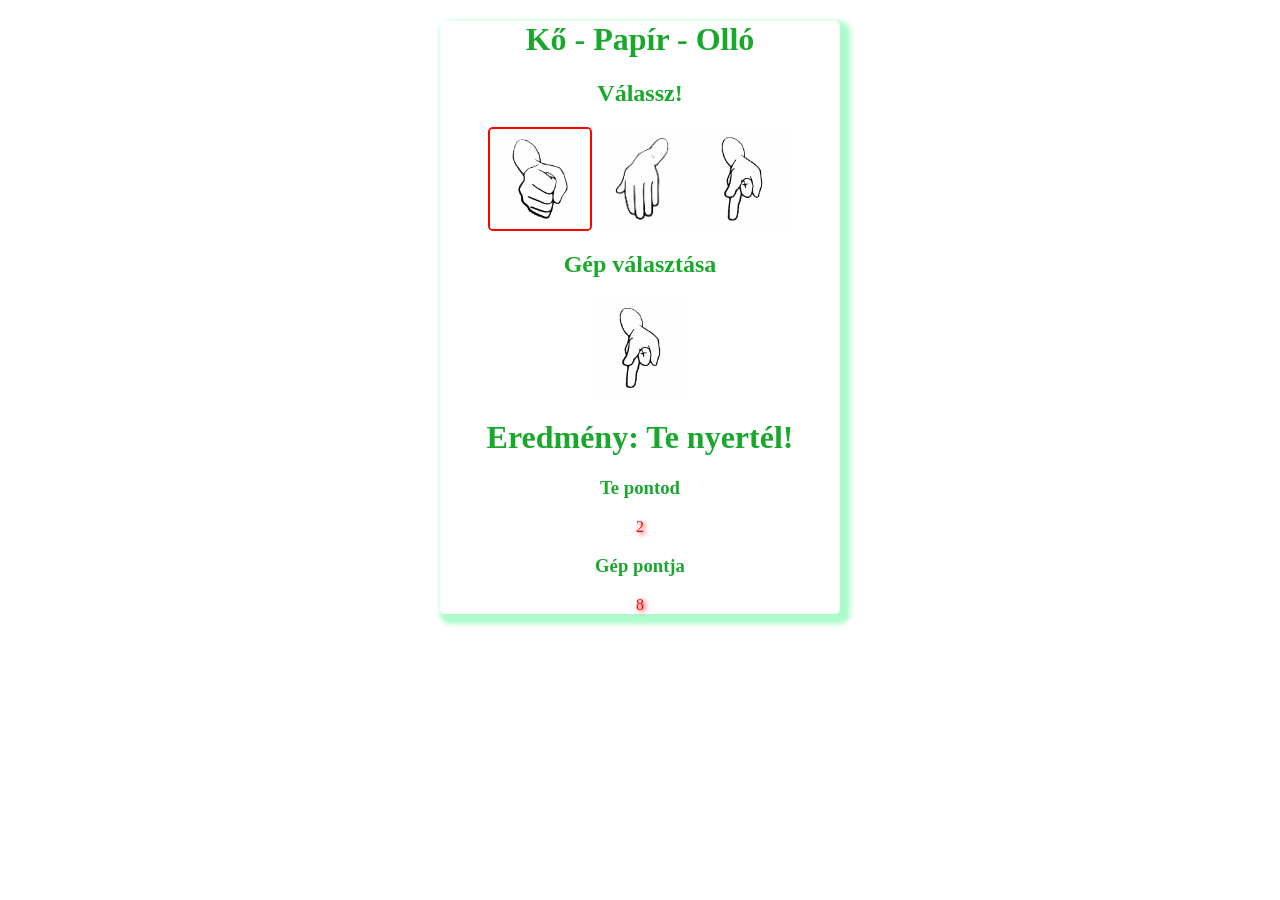
==== index.html @ 442c2637 "Add initial HTML, CSS, and PNG image for Kő - Papír - Olló game - Created index.html with basic stru" ====
<!DOCTYPE html>
<html lang="en">
<head>
    <meta charset="UTF-8">
    <meta name="viewport" content="width=device-width, initial-scale=1.0">
    <title>Document</title>
    <link rel="stylesheet" href="style.css">
</head>
<body>
    <div class="container">
        <div class="box">
            <h1>Kő - Papír - Olló</h1>
            <h2>Válassz!</h2>
            <div class="kepek">
                <img id="ko" src="img/ko.png">
                <img src="img/papir.png">
                <img src="img/ollo.png">
            </div>
            <h2>Gép választása</h2>
            <div class="kepek">
                <img src="img/ollo.png">
            </div>
            
            <h1>Eredmény: Te nyertél!</h1>
            <h3>Te pontod</h3>
            <p>2</p>
            <h3>Gép pontja</h3>
            <p>8</p>
        </div>
    </div>
</body>
</html>
---- style.css ----
.container{
    text-align: center;
    color: #19a82c;
    
}
.box{
    width: 400px;
    margin: 0 auto;
    border-radius: 5px;
    box-shadow: #abfbcb 5px 5px 5px 5px;
}
img{
    width: 100px;
    border-radius: 5px;
}
.kepek{
    display: flex;
    justify-content: center;
}
p{
    color: red;
    text-shadow: 2px 2px 5px red;
}
#ko{
    border: 2px solid red;
}
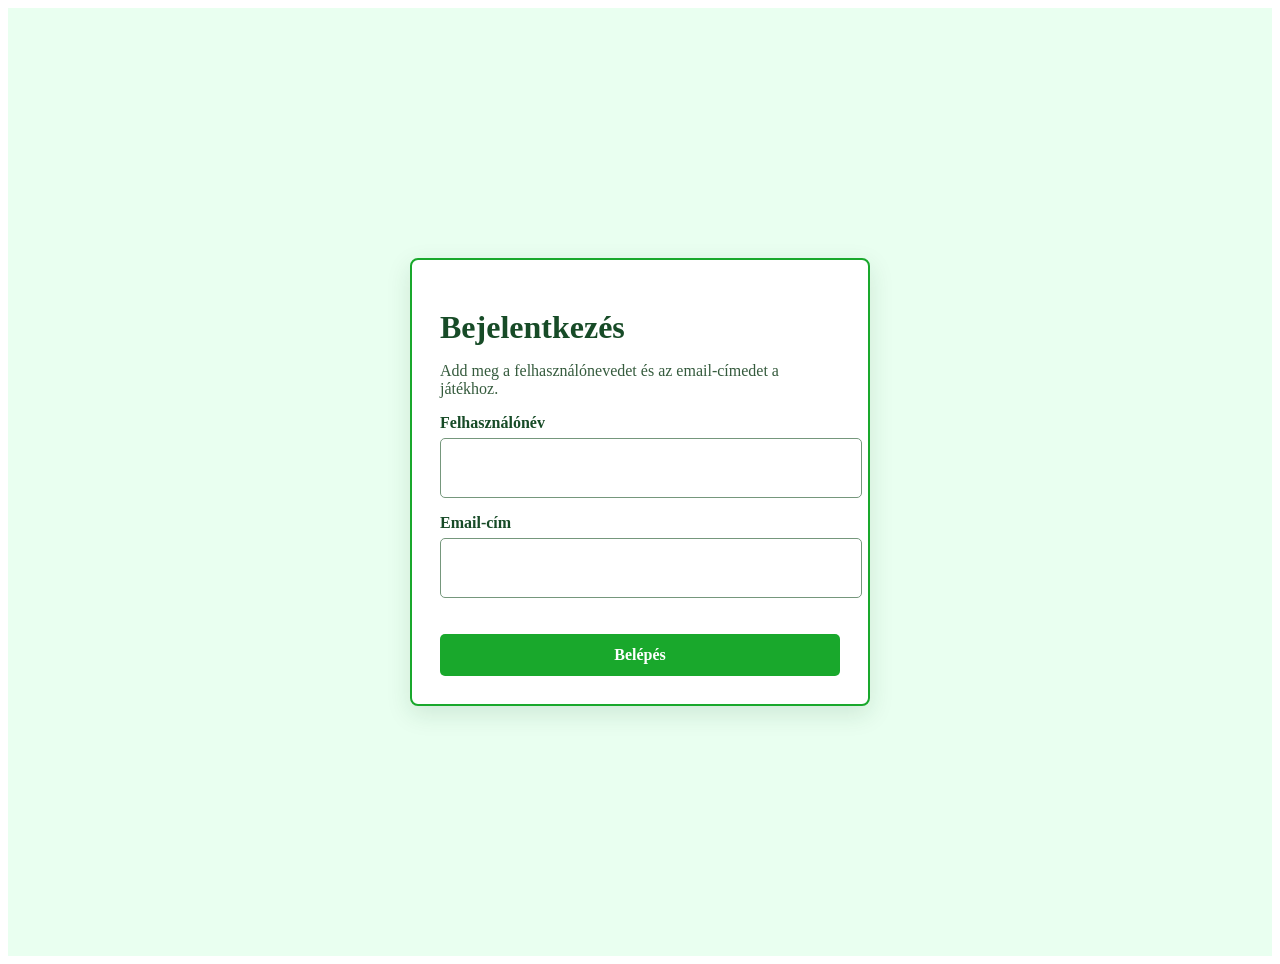
==== commit d34a2710: "Remove outdated styles, images, and scripts; update HTML structure and CSS for Kő - Papír - Olló gam" ====
--- a/index.html
+++ b/index.html
@@ -1,31 +1,50 @@
 <!DOCTYPE html>
-<html lang="en">
+<html lang="hu">
 <head>
     <meta charset="UTF-8">
     <meta name="viewport" content="width=device-width, initial-scale=1.0">
-    <title>Document</title>
+    <title>Kő - Papír - Olló</title>
     <link rel="stylesheet" href="style.css">
+    <script src="js.js" defer></script>
 </head>
 <body>
-    <div class="container">
-        <div class="box">
+    <main class="belepes" id="belepes">
+        <form class="urlap" id="urlap" novalidate>
+            <h1>Bejelentkezés</h1>
+            <p>Add meg a felhasználónevedet és az email-címedet a játékhoz.</p>
+
+            <label for="felhasznalonev">Felhasználónév</label>
+            <input id="felhasznalonev" name="felhasznalonev" type="text" autocomplete="username" required>
+
+            <label for="email">Email-cím</label>
+            <input id="email" name="email" type="email" autocomplete="email" required>
+
+            <p class="uzenet" id="uzenet" role="alert" aria-live="polite"></p>
+            <button type="submit">Belépés</button>
+        </form>
+    </main>
+
+    <div class="tartalom" id="jatek" hidden>
+        <div class="doboz">
             <h1>Kő - Papír - Olló</h1>
             <h2>Válassz!</h2>
             <div class="kepek">
-                <img id="ko" src="img/ko.png">
-                <img src="img/papir.png">
-                <img src="img/ollo.png">
+
+                <img id="ko" onclick="valaszt('ko')" src="img/ko.png">
+                <img id="papir" onclick="valaszt('papir')" src="img/papir.png">
+                <img id="ollo" onclick="valaszt('ollo')" src="img/ollo.png">
             </div>
             <h2>Gép választása</h2>
             <div class="kepek">
-                <img src="img/ollo.png">
+                <img id="randomKep" src="img/ko.png">
             </div>
             
-            <h1>Eredmény: Te nyertél!</h1>
-            <h3>Te pontod</h3>
-            <p>2</p>
-            <h3>Gép pontja</h3>
-            <p>8</p>
+            <h1>Eredmény: <label for="eredmeny">Eredmény</label></h1>
+            <button id="ujra">Újra</button>
+            <h3>Te pontod:</h3>
+            <label for="tePont">0</label>
+            <h3>Gép pontja:</h3>
+            <label for="gepPont">8</label>
         </div>
     </div>
 </body>
--- a/style.css
+++ b/style.css
@@ -1,9 +1,72 @@
-.container{
+.tartalom{
     text-align: center;
     color: #19a82c;
     
 }
-.box{
+#jatek[hidden], .belepes[hidden]{
+    display:none;
+}
+.belepes{
+    min-height:100vh;
+    display:grid;
+    place-items:center;
+    padding:24px;
+    background:#e9fff0;
+    color:#174b27;
+}
+.urlap{
+    width:min(100%, 400px);
+    padding:28px;
+    border:2px solid #19a82c;
+    border-radius:8px;
+    background:#fff;
+    box-shadow:0 8px 24px #174b2720;
+}
+.urlap h1{
+    margin-bottom:8px;
+}
+.urlap p{
+    color:#355b3d;
+    text-shadow:none;
+}
+.urlap label{
+    display:block;
+    margin:16px 0 6px;
+    text-align:left;
+    font-weight:bold;
+}
+.urlap input{
+    width:100%;
+    min-height:42px;
+    padding:8px 10px;
+    border:1px solid #75977c;
+    border-radius:5px;
+    font:inherit;
+}
+.urlap input:focus{
+    outline:3px solid #abfbcb;
+    border-color:#19a82c;
+}
+.urlap .uzenet{
+    min-height:1.6em;
+    margin:10px 0 0;
+    color:#a51e1e;
+}
+.urlap button{
+    width:100%;
+    min-height:42px;
+    border:0;
+    border-radius:5px;
+    background:#19a82c;
+    color:#fff;
+    font:inherit;
+    font-weight:bold;
+    cursor:pointer;
+}
+.urlap button:hover{
+    background:#138222;
+}
+.doboz{
     width: 400px;
     margin: 0 auto;
     border-radius: 5px;
